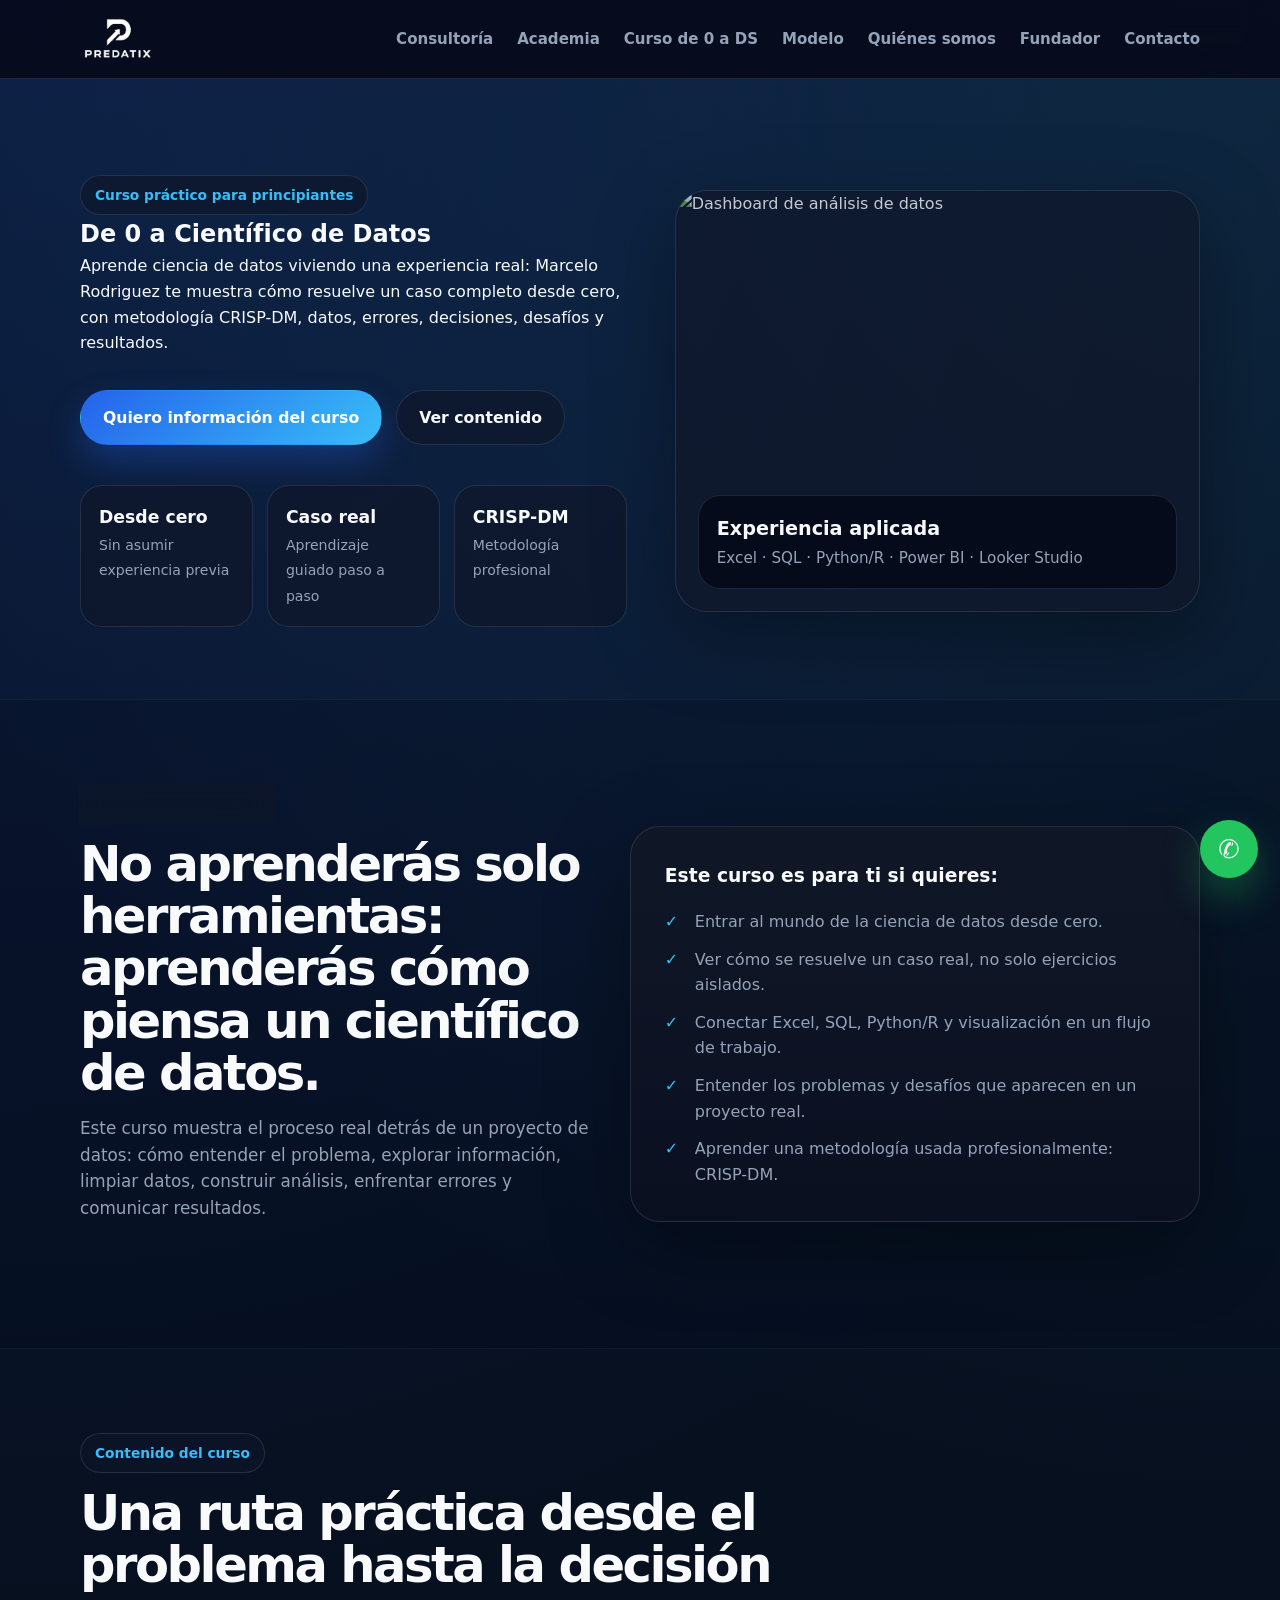
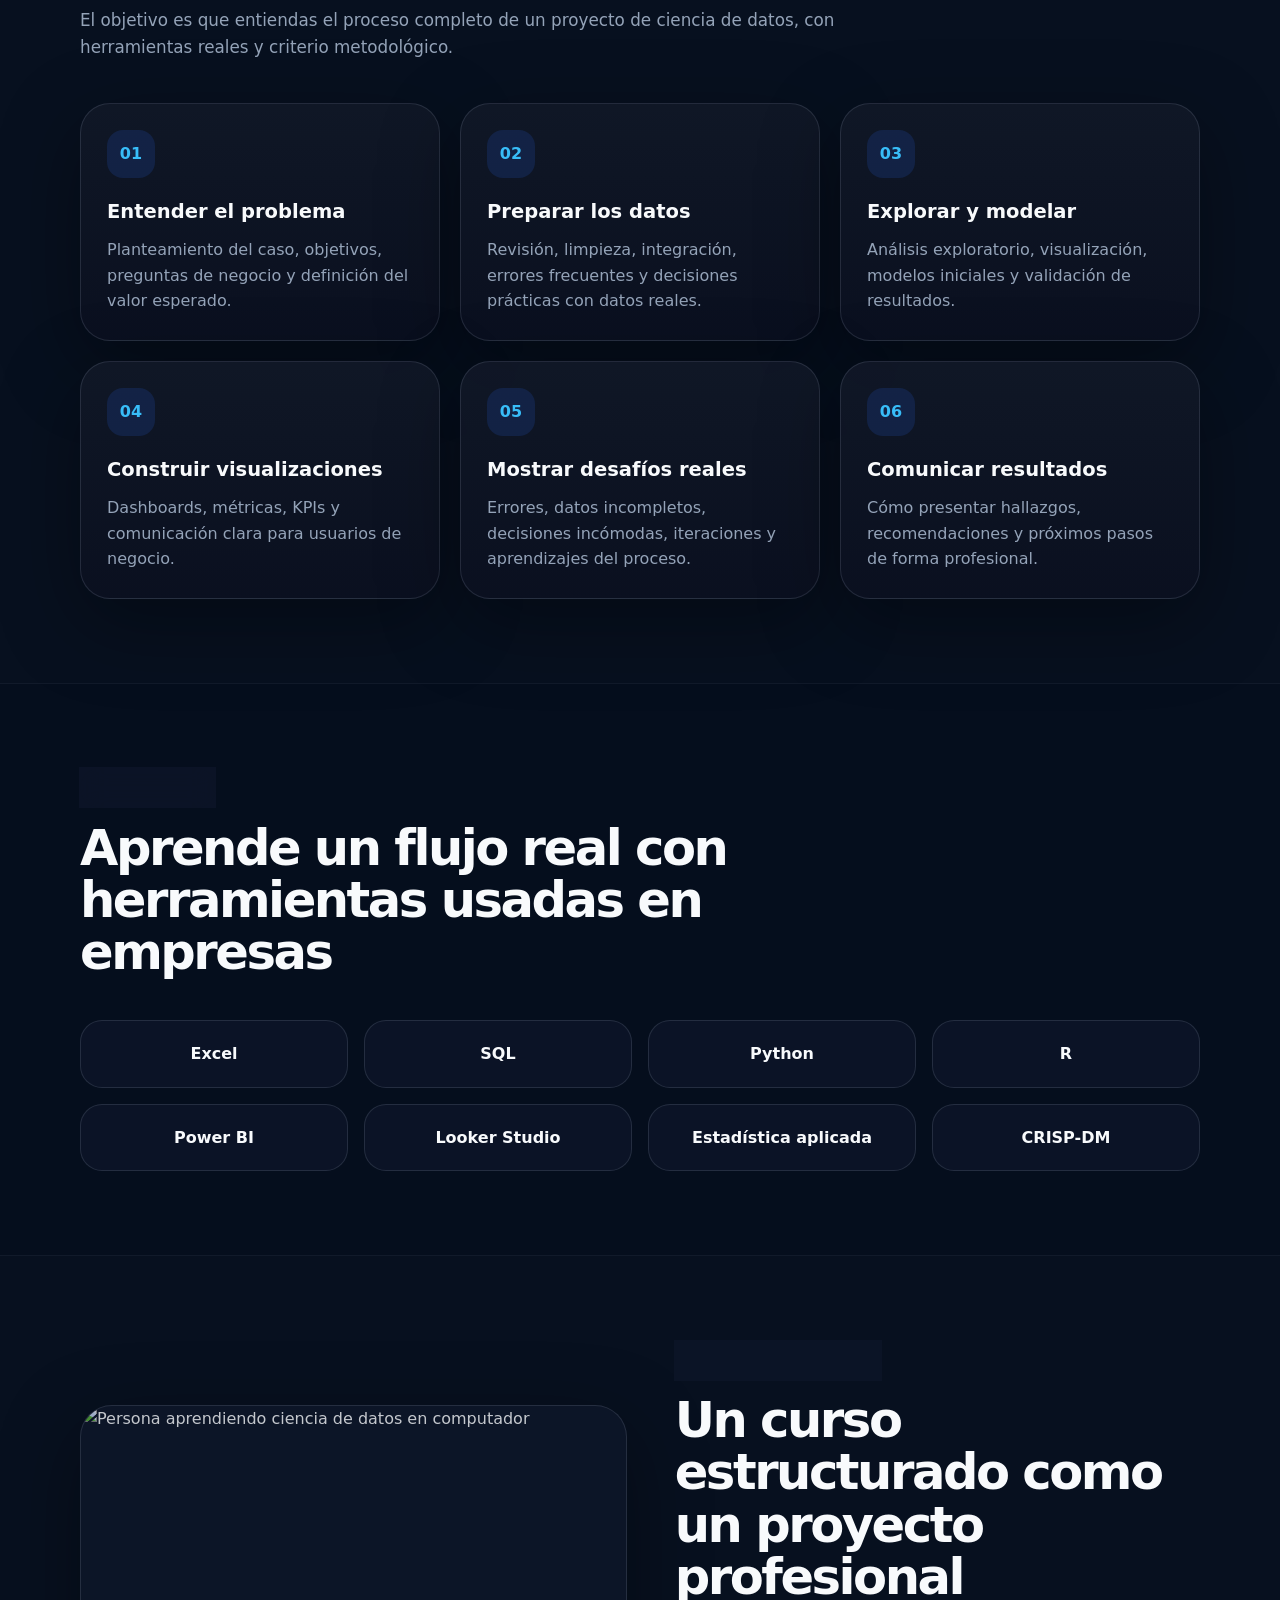
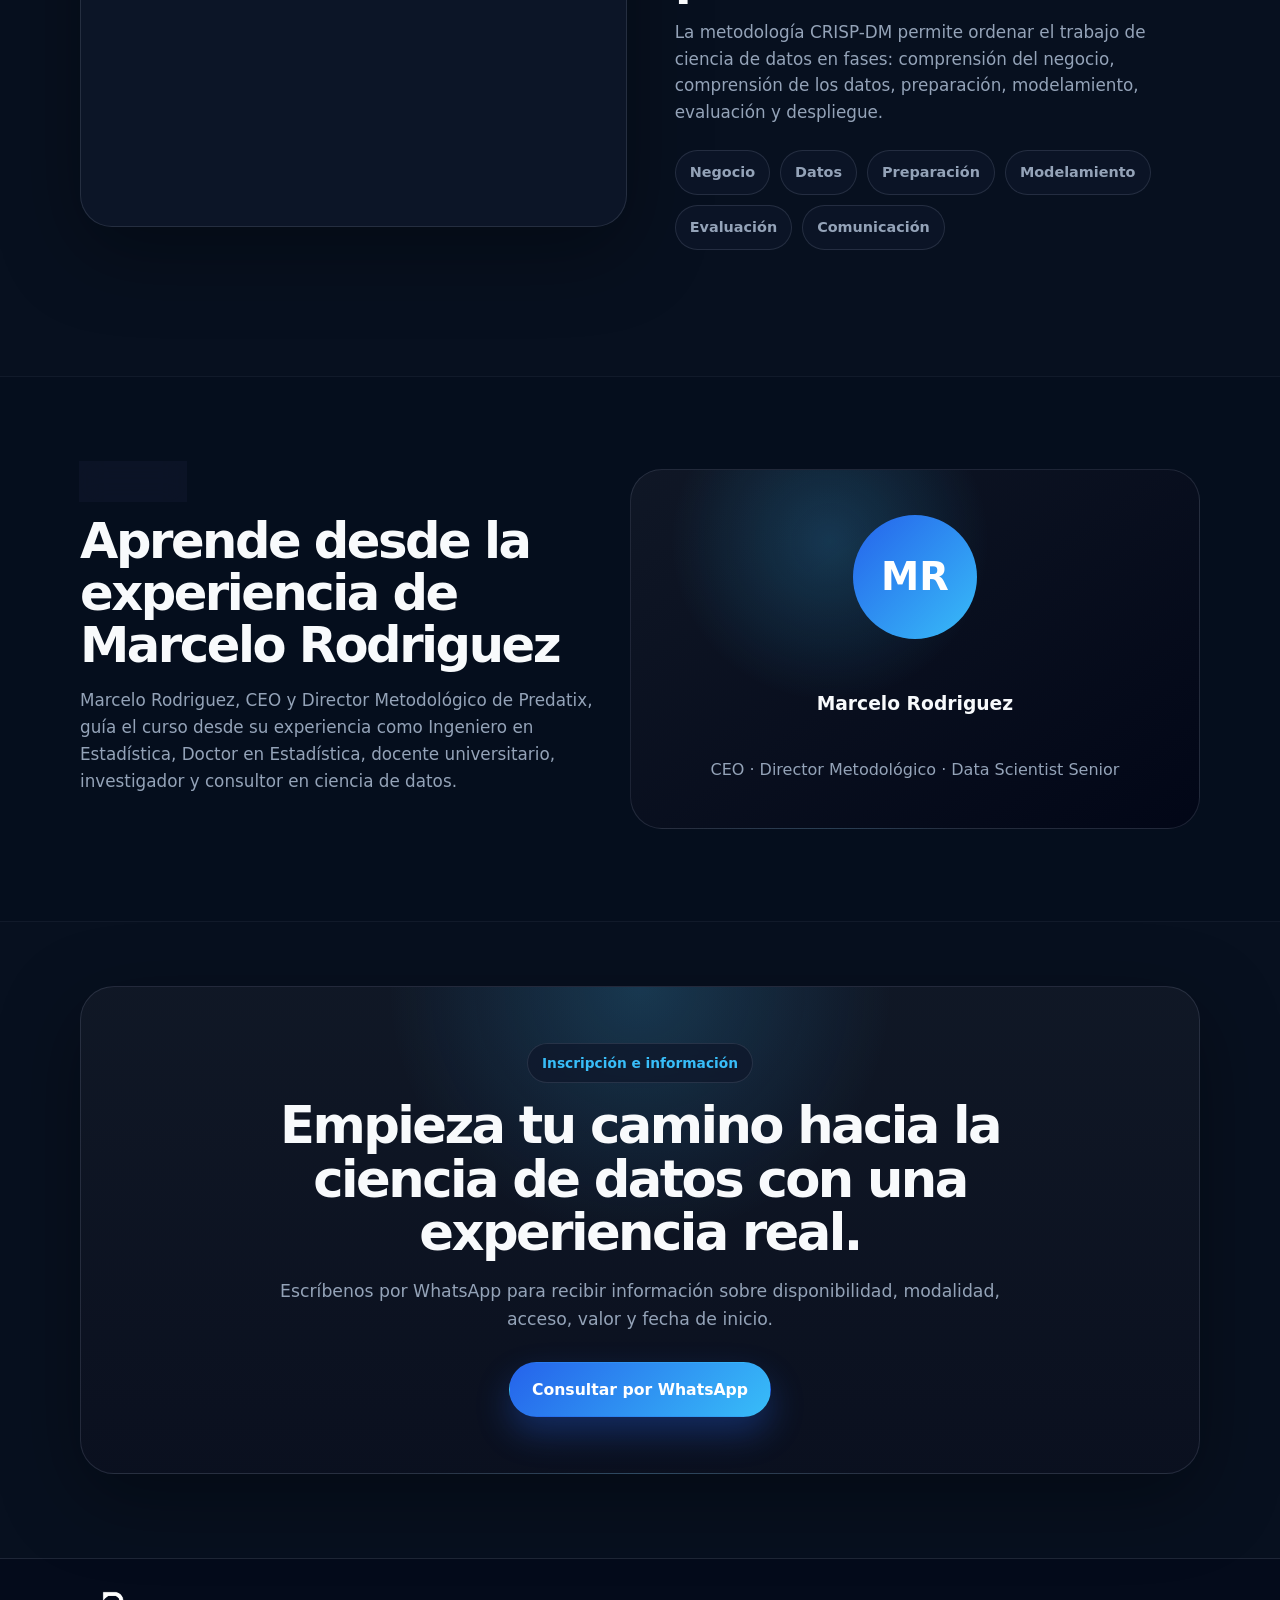
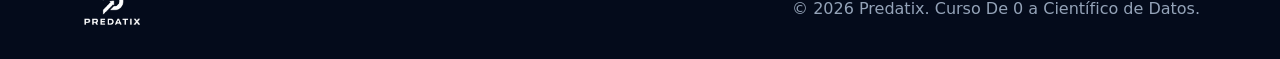
==== curso-de-0-a-ds.html @ 1f6efed1 "Add files via upload" ====
<!DOCTYPE html>
<html lang="es">
<head>
  <meta charset="UTF-8" />
  <meta name="viewport" content="width=device-width, initial-scale=1.0" />

  <title>De 0 a Científico de Datos | Curso Predatix</title>
  <meta name="description" content="Curso De 0 a Científico de Datos: una experiencia práctica donde Marcelo Rodriguez resuelve un caso real de ciencia de datos desde cero usando CRISP-DM, Excel, SQL, Python/R y Power BI/Looker Studio." />
  <meta name="keywords" content="curso ciencia de datos, científico de datos, Predatix, CRISP-DM, Excel, SQL, Python, R, Power BI, Looker Studio" />
  <meta name="author" content="Predatix" />

  <link rel="icon" href="assets/predatix_favicon_symbol.ico" type="image/x-icon" />
  <link rel="stylesheet" href="css/styles.css" />
</head>

<body class="theme-light-option">
  <header class="site-header">
    <nav class="container nav" aria-label="Navegación principal">
      <a href="index.html#inicio" class="brand" aria-label="Volver al inicio de Predatix">
        <img src="assets/predatix_white.png" alt="Predatix" class="brand-logo" />
      </a>

      <button class="menu-toggle" id="menuToggle" aria-label="Abrir menú">☰</button>

      <div class="nav-links" id="navLinks">
        <a href="index.html#consultoria">Consultoría</a>
        <a href="index.html#academia">Academia</a>
        <a href="curso-de-0-a-ds.html">Curso de 0 a DS</a>
        <a href="index.html#modelo">Modelo</a>
        <a href="index.html#nosotros">Quiénes somos</a>
        <a href="index.html#fundador">Fundador</a>
        <a href="index.html#contacto">Contacto</a>
      </div>
    </nav>
  </header>

  <main>
    <section class="course-hero" id="curso">
      <div class="container course-hero-grid">
        <div class="hero-content reveal">
          <span class="badge">Curso práctico para principiantes</span>
          <h1>De 0 a Científico de Datos</h1>
          <p>
            Aprende ciencia de datos viviendo una experiencia real: Marcelo Rodriguez te muestra cómo resuelve un caso completo desde cero, con metodología CRISP-DM, datos, errores, decisiones, desafíos y resultados.
          </p>

          <div class="hero-actions">
            <a class="btn btn-primary" href="https://wa.me/56994447561?text=Hola%2C%20quiero%20informaci%C3%B3n%20sobre%20el%20curso%20De%200%20a%20Cient%C3%ADfico%20de%20Datos" target="_blank" rel="noopener">
              Quiero información del curso
            </a>
            <a class="btn btn-secondary" href="#programa">Ver contenido</a>
          </div>

          <div class="hero-stats">
            <div class="stat"><strong>Desde cero</strong><span>Sin asumir experiencia previa</span></div>
            <div class="stat"><strong>Caso real</strong><span>Aprendizaje guiado paso a paso</span></div>
            <div class="stat"><strong>CRISP-DM</strong><span>Metodología profesional</span></div>
          </div>
        </div>

        <div class="course-image-card reveal">
          <img src="https://images.unsplash.com/photo-1551288049-bebda4e38f71?auto=format&fit=crop&w=1200&q=80" alt="Dashboard de análisis de datos" />
          <div class="course-image-overlay">
            <strong>Experiencia aplicada</strong>
            <span>Excel · SQL · Python/R · Power BI · Looker Studio</span>
          </div>
        </div>
      </div>
    </section>

    <section class="section section-soft">
      <div class="container split">
        <div class="section-head reveal">
          <span class="badge">La promesa del curso</span>
          <h2>No aprenderás solo herramientas: aprenderás cómo piensa un científico de datos.</h2>
          <p>
            Este curso muestra el proceso real detrás de un proyecto de datos: cómo entender el problema, explorar información, limpiar datos, construir análisis, enfrentar errores y comunicar resultados.
          </p>
        </div>

        <div class="panel reveal">
          <h3>Este curso es para ti si quieres:</h3>
          <ul class="check-list">
            <li>Entrar al mundo de la ciencia de datos desde cero.</li>
            <li>Ver cómo se resuelve un caso real, no solo ejercicios aislados.</li>
            <li>Conectar Excel, SQL, Python/R y visualización en un flujo de trabajo.</li>
            <li>Entender los problemas y desafíos que aparecen en un proyecto real.</li>
            <li>Aprender una metodología usada profesionalmente: CRISP-DM.</li>
          </ul>
        </div>
      </div>
    </section>

    <section class="section" id="programa">
      <div class="container">
        <div class="section-head reveal">
          <span class="badge">Contenido del curso</span>
          <h2>Una ruta práctica desde el problema hasta la decisión</h2>
          <p>
            El objetivo es que entiendas el proceso completo de un proyecto de ciencia de datos, con herramientas reales y criterio metodológico.
          </p>
        </div>

        <div class="cards three">
          <article class="card reveal">
            <div class="icon">01</div>
            <h3>Entender el problema</h3>
            <p>Planteamiento del caso, objetivos, preguntas de negocio y definición del valor esperado.</p>
          </article>

          <article class="card reveal">
            <div class="icon">02</div>
            <h3>Preparar los datos</h3>
            <p>Revisión, limpieza, integración, errores frecuentes y decisiones prácticas con datos reales.</p>
          </article>

          <article class="card reveal">
            <div class="icon">03</div>
            <h3>Explorar y modelar</h3>
            <p>Análisis exploratorio, visualización, modelos iniciales y validación de resultados.</p>
          </article>

          <article class="card reveal">
            <div class="icon">04</div>
            <h3>Construir visualizaciones</h3>
            <p>Dashboards, métricas, KPIs y comunicación clara para usuarios de negocio.</p>
          </article>

          <article class="card reveal">
            <div class="icon">05</div>
            <h3>Mostrar desafíos reales</h3>
            <p>Errores, datos incompletos, decisiones incómodas, iteraciones y aprendizajes del proceso.</p>
          </article>

          <article class="card reveal">
            <div class="icon">06</div>
            <h3>Comunicar resultados</h3>
            <p>Cómo presentar hallazgos, recomendaciones y próximos pasos de forma profesional.</p>
          </article>
        </div>
      </div>
    </section>

    <section class="section section-soft">
      <div class="container">
        <div class="section-head reveal">
          <span class="badge">Herramientas</span>
          <h2>Aprende un flujo real con herramientas usadas en empresas</h2>
        </div>

        <div class="tool-grid reveal">
          <div class="tool-card">Excel</div>
          <div class="tool-card">SQL</div>
          <div class="tool-card">Python</div>
          <div class="tool-card">R</div>
          <div class="tool-card">Power BI</div>
          <div class="tool-card">Looker Studio</div>
          <div class="tool-card">Estadística aplicada</div>
          <div class="tool-card">CRISP-DM</div>
        </div>
      </div>
    </section>

    <section class="section">
      <div class="container course-split">
        <div class="course-image-card reveal">
          <img src="https://images.unsplash.com/photo-1516321318423-f06f85e504b3?auto=format&fit=crop&w=1200&q=80" alt="Persona aprendiendo ciencia de datos en computador" />
        </div>

        <div class="section-head reveal">
          <span class="badge">Metodología CRISP-DM</span>
          <h2>Un curso estructurado como un proyecto profesional</h2>
          <p>
            La metodología CRISP-DM permite ordenar el trabajo de ciencia de datos en fases: comprensión del negocio, comprensión de los datos, preparación, modelamiento, evaluación y despliegue.
          </p>

          <div class="mini-steps">
            <span>Negocio</span>
            <span>Datos</span>
            <span>Preparación</span>
            <span>Modelamiento</span>
            <span>Evaluación</span>
            <span>Comunicación</span>
          </div>
        </div>
      </div>
    </section>

    <section class="section section-soft">
      <div class="container split">
        <div class="section-head reveal">
          <span class="badge">Instructor</span>
          <h2>Aprende desde la experiencia de Marcelo Rodriguez</h2>
          <p>
            Marcelo Rodriguez, CEO y Director Metodológico de Predatix, guía el curso desde su experiencia como Ingeniero en Estadística, Doctor en Estadística, docente universitario, investigador y consultor en ciencia de datos.
          </p>
        </div>

        <div class="founder-card reveal">
          <div class="founder-avatar">MR</div>
          <h3>Marcelo Rodriguez</h3>
          <p>CEO · Director Metodológico · Data Scientist Senior</p>
        </div>
      </div>
    </section>

    <section class="section course-cta">
      <div class="container cta-box reveal">
        <span class="badge">Inscripción e información</span>
        <h2>Empieza tu camino hacia la ciencia de datos con una experiencia real.</h2>
        <p>
          Escríbenos por WhatsApp para recibir información sobre disponibilidad, modalidad, acceso, valor y fecha de inicio.
        </p>
        <a class="btn btn-primary" href="https://wa.me/56994447561?text=Hola%2C%20quiero%20inscribirme%20o%20recibir%20informaci%C3%B3n%20del%20curso%20De%200%20a%20Cient%C3%ADfico%20de%20Datos" target="_blank" rel="noopener">
          Consultar por WhatsApp
        </a>
      </div>
    </section>
  </main>

  <footer class="footer">
    <div class="container footer-content">
      <img src="assets/predatix_white.png" alt="Predatix" />
      <p>© <span id="year"></span> Predatix. Curso De 0 a Científico de Datos.</p>
    </div>
  </footer>

  <a class="whatsapp-float" href="https://wa.me/56994447561?text=Hola%2C%20quiero%20informaci%C3%B3n%20sobre%20el%20curso%20De%200%20a%20Cient%C3%ADfico%20de%20Datos" target="_blank" rel="noopener" aria-label="Contactar por WhatsApp">✆</a>

  <script src="js/script.js"></script>
</body>
</html>
---- css/styles.css ----
:root{--bg:#050816;--bg-soft:#0b1020;--card:#111827;--blue:#2563eb;--blue-light:#38bdf8;--text:#f8fafc;--muted:#94a3b8;--border:rgba(148,163,184,.18);--gradient:linear-gradient(135deg,#2563eb,#38bdf8);--shadow:0 24px 80px rgba(0,0,0,.35)}*{box-sizing:border-box;margin:0;padding:0}html{scroll-behavior:smooth}body{font-family:Inter,system-ui,-apple-system,BlinkMacSystemFont,"Segoe UI",sans-serif;background:radial-gradient(circle at top left,rgba(37,99,235,.28),transparent 32%),radial-gradient(circle at top right,rgba(56,189,248,.16),transparent 30%),var(--bg);color:var(--text);line-height:1.6;overflow-x:hidden}a{color:inherit;text-decoration:none}img{max-width:100%;display:block}.container{width:min(1120px,calc(100% - 40px));margin:0 auto}.site-header{position:sticky;top:0;z-index:50;background:rgba(5,8,22,.82);backdrop-filter:blur(16px);border-bottom:1px solid var(--border)}.nav{height:78px;display:flex;align-items:center;justify-content:space-between}.brand-logo{height:42px;width:auto}.nav-links{display:flex;align-items:center;gap:24px;color:var(--muted);font-size:.94rem;font-weight:700}.nav-links a:hover{color:var(--blue-light)}.menu-toggle{display:none;border:1px solid var(--border);background:transparent;color:var(--text);padding:9px 12px;border-radius:12px;font-size:1.2rem;cursor:pointer}.badge{display:inline-flex;align-items:center;padding:8px 14px;border:1px solid var(--border);border-radius:999px;background:rgba(15,23,42,.72);color:var(--blue-light);font-size:.86rem;font-weight:800;backdrop-filter:blur(12px)}.btn{display:inline-flex;align-items:center;justify-content:center;padding:14px 22px;border-radius:999px;font-weight:800;border:1px solid transparent;cursor:pointer;transition:.25s ease;font-size:.98rem}.btn-primary{background:var(--gradient);color:#fff;box-shadow:0 16px 34px rgba(37,99,235,.32)}.btn-primary:hover,.btn-secondary:hover{transform:translateY(-3px)}.btn-secondary{border-color:var(--border);color:var(--text);background:rgba(15,23,42,.72)}.hero{padding:96px 0 72px}.hero-grid{display:grid;grid-template-columns:1.05fr .95fr;gap:56px;align-items:center}.hero h1{margin-top:24px;font-size:clamp(2.8rem,7vw,5.8rem);line-height:.95;letter-spacing:-.07em;max-width:820px}.hero p{margin-top:24px;color:var(--muted);font-size:1.14rem;max-width:660px}.hero-actions{display:flex;gap:14px;flex-wrap:wrap;margin-top:34px}.hero-stats{display:grid;grid-template-columns:repeat(3,1fr);gap:14px;margin-top:40px}.stat{padding:18px;border-radius:22px;background:rgba(15,23,42,.72);border:1px solid var(--border)}.stat strong{display:block;font-size:1.08rem}.stat span{color:var(--muted);font-size:.88rem}.hero-panel,.panel,.card,.contact-form{background:linear-gradient(180deg,rgba(17,24,39,.92),rgba(11,16,32,.92));border:1px solid var(--border);border-radius:30px;box-shadow:var(--shadow)}.hero-panel{padding:26px}.dashboard-card{display:grid;gap:18px}.dashboard-header{display:flex;justify-content:space-between;align-items:center;padding-bottom:14px;border-bottom:1px solid var(--border);font-weight:800}.live-dot{width:12px;height:12px;border-radius:50%;background:#22c55e;box-shadow:0 0 0 8px rgba(34,197,94,.12)}.bars{height:220px;display:flex;align-items:end;gap:12px;padding:18px;border-radius:24px;background:rgba(2,6,23,.48);border:1px solid var(--border)}.bars span{flex:1;border-radius:999px 999px 8px 8px;background:var(--gradient);animation:grow 1.1s ease both}@keyframes grow{from{transform:scaleY(.25);opacity:.4}to{transform:scaleY(1);opacity:1}}.dashboard-grid{display:grid;grid-template-columns:1fr 1fr;gap:14px}.dashboard-grid div{padding:18px;border-radius:20px;background:rgba(2,6,23,.44);border:1px solid var(--border)}.dashboard-grid small{color:var(--muted)}.dashboard-grid b{display:block;font-size:1.18rem}.section{padding:84px 0}.section-soft{background:rgba(2,6,23,.22);border-top:1px solid rgba(148,163,184,.08);border-bottom:1px solid rgba(148,163,184,.08)}.section-head{max-width:780px;margin-bottom:42px}.section-head h2,.panel h2,.founder-content h2{margin-top:14px;font-size:clamp(2rem,4vw,3.1rem);line-height:1.05;letter-spacing:-.05em}.section-head p,.panel p,.founder-content p{margin-top:16px;color:var(--muted);font-size:1.05rem}.cards{display:grid;gap:20px}.cards.three{grid-template-columns:repeat(3,1fr)}.cards.four{grid-template-columns:repeat(4,1fr)}.cards.stacked{grid-template-columns:1fr}.card{padding:26px;transition:.25s ease}.card:hover{transform:translateY(-6px);border-color:rgba(56,189,248,.45)}.card h3{font-size:1.22rem;margin-bottom:10px}.card p,.quote span{color:var(--muted)}.icon{width:48px;height:48px;display:grid;place-items:center;border-radius:16px;background:rgba(37,99,235,.16);color:var(--blue-light);font-weight:900;margin-bottom:18px}.split,.contact-grid,.founder-grid{display:grid;grid-template-columns:.95fr 1.05fr;gap:34px;align-items:center}.panel{padding:34px}.timeline{display:grid;grid-template-columns:repeat(4,1fr);gap:18px}.timeline-item{padding:24px;border-radius:26px;background:rgba(15,23,42,.72);border:1px solid var(--border)}.timeline-item span{display:inline-flex;width:42px;height:42px;border-radius:14px;align-items:center;justify-content:center;background:var(--gradient);font-weight:900;margin-bottom:16px}.timeline-item p{color:var(--muted);margin-top:8px}.founder-card{min-height:360px;padding:30px;border-radius:32px;background:radial-gradient(circle at 35% 20%,rgba(56,189,248,.22),transparent 34%),linear-gradient(145deg,rgba(17,24,39,.92),rgba(2,6,23,.9));border:1px solid var(--border);display:grid;place-items:center;text-align:center}.founder-avatar{width:124px;height:124px;border-radius:50%;display:grid;place-items:center;background:var(--gradient);color:#fff;font-weight:900;font-size:2.4rem;margin:0 auto 20px}.founder-card p{color:var(--muted);margin-top:8px}.quote p{font-size:1.04rem;color:var(--text);margin-bottom:16px}.contact-form{padding:28px;display:grid;gap:14px}input,select,textarea{width:100%;padding:15px 16px;border-radius:16px;border:1px solid var(--border);background:rgba(2,6,23,.52);color:var(--text);outline:none;font:inherit}textarea{min-height:132px;resize:vertical}input:focus,select:focus,textarea:focus{border-color:var(--blue-light)}.footer{padding:32px 0;border-top:1px solid var(--border);background:rgba(2,6,23,.44);color:var(--muted)}.footer-content{display:flex;gap:20px;align-items:center;justify-content:space-between;flex-wrap:wrap}.footer img{height:36px;width:auto}.whatsapp-float{position:fixed;right:22px;bottom:22px;width:58px;height:58px;border-radius:50%;display:grid;place-items:center;background:#22c55e;color:#fff;font-size:1.6rem;box-shadow:0 18px 40px rgba(34,197,94,.34);z-index:60;transition:.25s ease}.whatsapp-float:hover{transform:translateY(-4px) scale(1.04)}.reveal{opacity:0;transform:translateY(22px);transition:.72s ease}.reveal.visible{opacity:1;transform:translateY(0)}@media(max-width:1050px){.cards.four{grid-template-columns:repeat(2,1fr)}.timeline{grid-template-columns:repeat(2,1fr)}}@media(max-width:920px){.nav-links{position:fixed;top:78px;left:20px;right:20px;display:none;flex-direction:column;align-items:flex-start;padding:22px;border-radius:22px;background:rgba(5,8,22,.96);border:1px solid var(--border)}.nav-links.open{display:flex}.menu-toggle{display:block}.hero-grid,.split,.contact-grid,.founder-grid{grid-template-columns:1fr}.cards.three{grid-template-columns:1fr 1fr}}@media(max-width:640px){.container{width:min(100% - 28px,1120px)}.hero{padding-top:60px}.brand-logo{height:34px}.hero-stats,.cards.three,.cards.four,.timeline,.dashboard-grid{grid-template-columns:1fr}.section{padding:64px 0}.hero-panel,.panel,.card,.contact-form{padding:22px}.btn{width:100%}}


/* ===== Course landing page ===== */
.theme-light-option {
  background:
    radial-gradient(circle at top left, rgba(37, 99, 235, 0.18), transparent 32%),
    radial-gradient(circle at top right, rgba(56, 189, 248, 0.12), transparent 30%),
    #07101f;
}

.course-hero {
  padding: 96px 0 72px;
}

.course-hero-grid,
.course-split {
  display: grid;
  grid-template-columns: 1.02fr 0.98fr;
  gap: 48px;
  align-items: center;
}

.course-image-card {
  position: relative;
  overflow: hidden;
  min-height: 420px;
  border-radius: 32px;
  border: 1px solid var(--border);
  box-shadow: var(--shadow);
  background: rgba(15, 23, 42, 0.74);
}

.course-image-card img {
  width: 100%;
  height: 100%;
  min-height: 420px;
  object-fit: cover;
  opacity: 0.78;
}

.course-image-overlay {
  position: absolute;
  left: 22px;
  right: 22px;
  bottom: 22px;
  padding: 18px;
  border-radius: 22px;
  background: rgba(5, 8, 22, 0.78);
  border: 1px solid var(--border);
  backdrop-filter: blur(12px);
}

.course-image-overlay strong {
  display: block;
  font-size: 1.2rem;
}

.course-image-overlay span {
  color: var(--muted);
  font-size: 0.95rem;
}

.check-list {
  display: grid;
  gap: 12px;
  margin-top: 18px;
  list-style: none;
}

.check-list li {
  color: var(--muted);
  padding-left: 30px;
  position: relative;
}

.check-list li::before {
  content: "✓";
  position: absolute;
  left: 0;
  top: 0;
  color: var(--blue-light);
  font-weight: 900;
}

.tool-grid {
  display: grid;
  grid-template-columns: repeat(4, 1fr);
  gap: 16px;
}

.tool-card {
  padding: 20px;
  border-radius: 22px;
  background: rgba(15, 23, 42, 0.72);
  border: 1px solid var(--border);
  font-weight: 900;
  text-align: center;
  transition: 0.25s ease;
}

.tool-card:hover {
  transform: translateY(-4px);
  border-color: rgba(56, 189, 248, 0.45);
  color: var(--blue-light);
}

.mini-steps {
  display: flex;
  gap: 10px;
  flex-wrap: wrap;
  margin-top: 24px;
}

.mini-steps span {
  padding: 10px 14px;
  border-radius: 999px;
  background: rgba(15, 23, 42, 0.72);
  border: 1px solid var(--border);
  color: var(--muted);
  font-weight: 800;
  font-size: 0.9rem;
}

.course-cta {
  padding-top: 64px;
}

.cta-box {
  text-align: center;
  padding: 56px;
  border-radius: 34px;
  background:
    radial-gradient(circle at 50% 0%, rgba(56, 189, 248, 0.20), transparent 34%),
    linear-gradient(180deg, rgba(17, 24, 39, 0.94), rgba(11, 16, 32, 0.94));
  border: 1px solid var(--border);
  box-shadow: var(--shadow);
}

.cta-box h2 {
  margin: 16px auto 0;
  max-width: 820px;
  font-size: clamp(2rem, 4vw, 3.2rem);
  line-height: 1.05;
  letter-spacing: -0.05em;
}

.cta-box p {
  max-width: 720px;
  margin: 18px auto 28px;
  color: var(--muted);
  font-size: 1.08rem;
}

/* Opción visual más clara:
   Si quieres que todo el sitio sea más claro, puedes cambiar en el body:
   <body class="theme-light-option">
   por:
   <body class="theme-clear">
*/
.theme-clear {
  --bg: #eef4ff;
  --text: #07111f;
  --muted: #475569;
  --border: rgba(15, 23, 42, 0.12);
  background:
    radial-gradient(circle at top left, rgba(37, 99, 235, 0.16), transparent 34%),
    radial-gradient(circle at top right, rgba(56, 189, 248, 0.16), transparent 30%),
    #eef4ff;
}

.theme-clear .site-header {
  background: rgba(7, 17, 31, 0.88);
}

.theme-clear .card,
.theme-clear .panel,
.theme-clear .contact-form,
.theme-clear .hero-panel,
.theme-clear .timeline-item,
.theme-clear .tool-card {
  background: rgba(255, 255, 255, 0.78);
  color: #07111f;
}

.theme-clear .section-soft {
  background: rgba(255, 255, 255, 0.34);
}

@media (max-width: 920px) {
  .course-hero-grid,
  .course-split {
    grid-template-columns: 1fr;
  }

  .tool-grid {
    grid-template-columns: repeat(2, 1fr);
  }
}

@media (max-width: 640px) {
  .course-hero {
    padding-top: 60px;
  }

  .course-image-card,
  .course-image-card img {
    min-height: 300px;
  }

  .tool-grid {
    grid-template-columns: 1fr;
  }

  .cta-box {
    padding: 28px;
  }
}
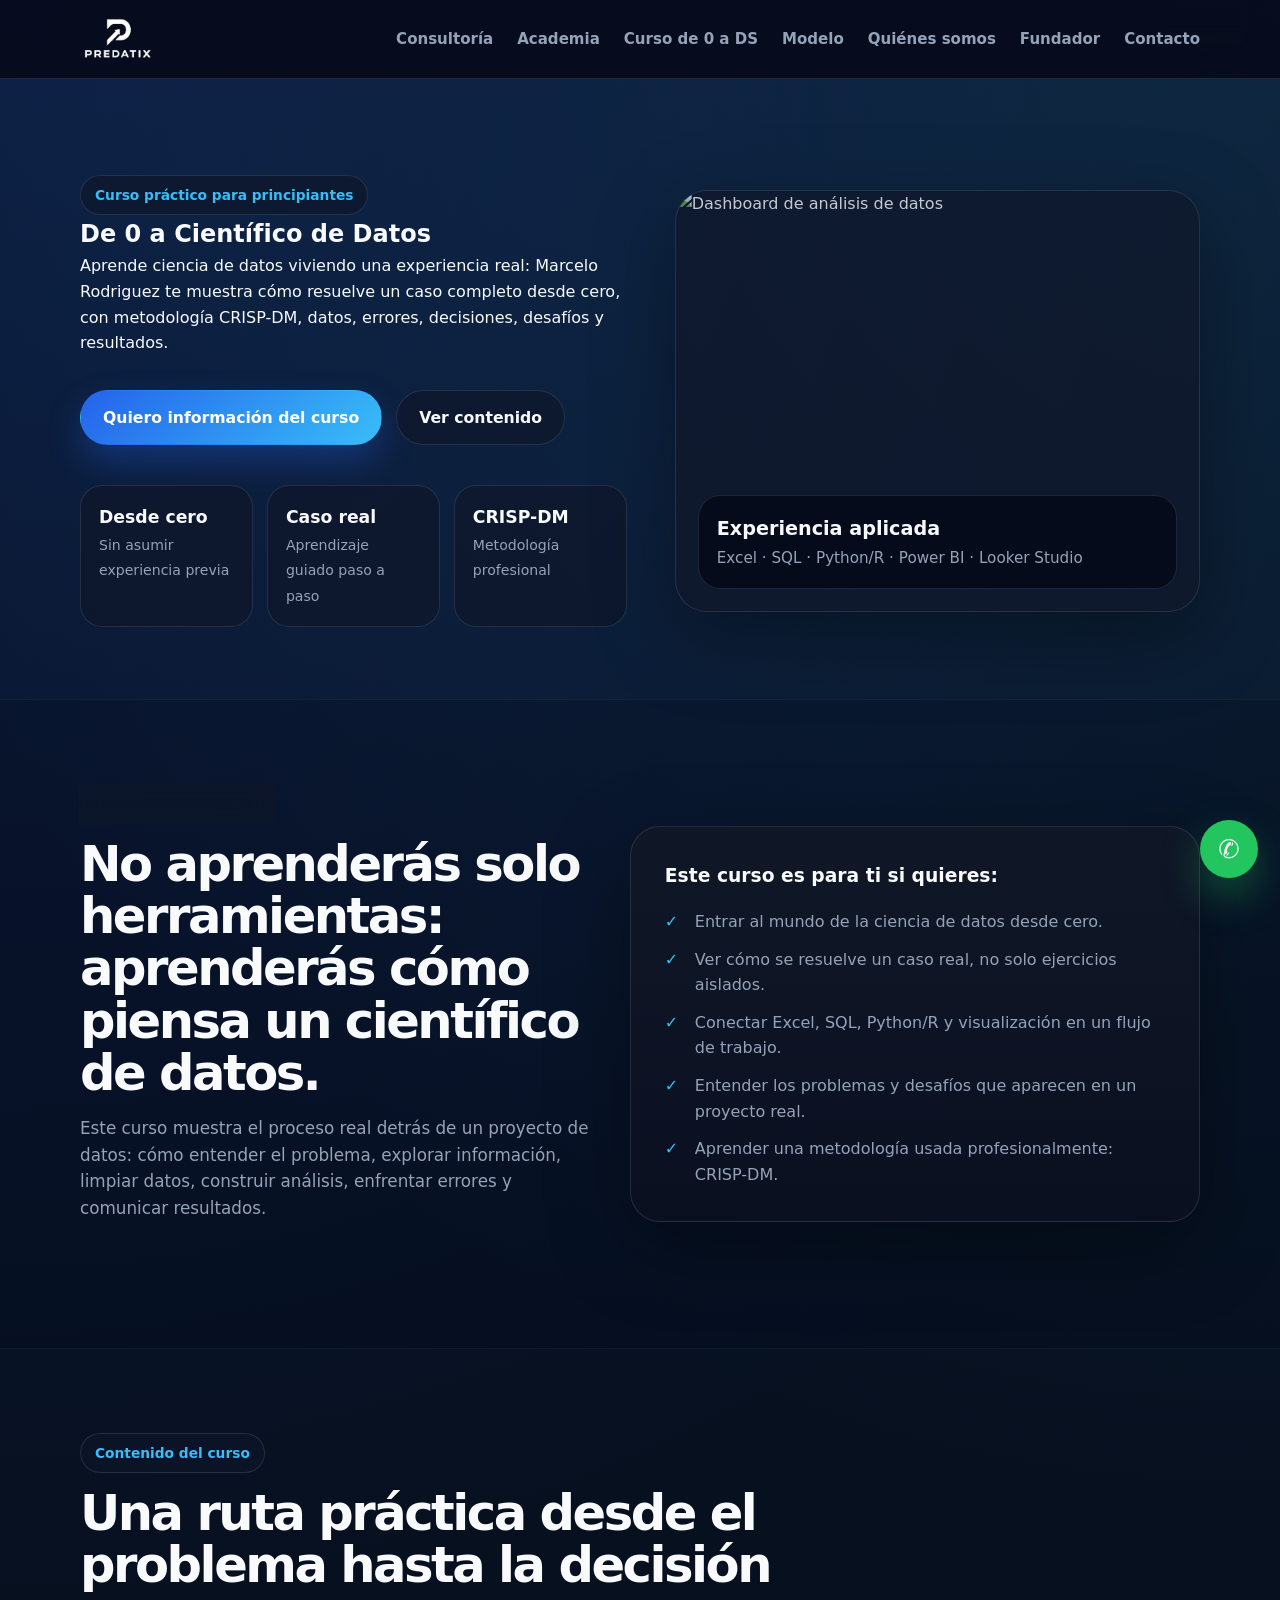
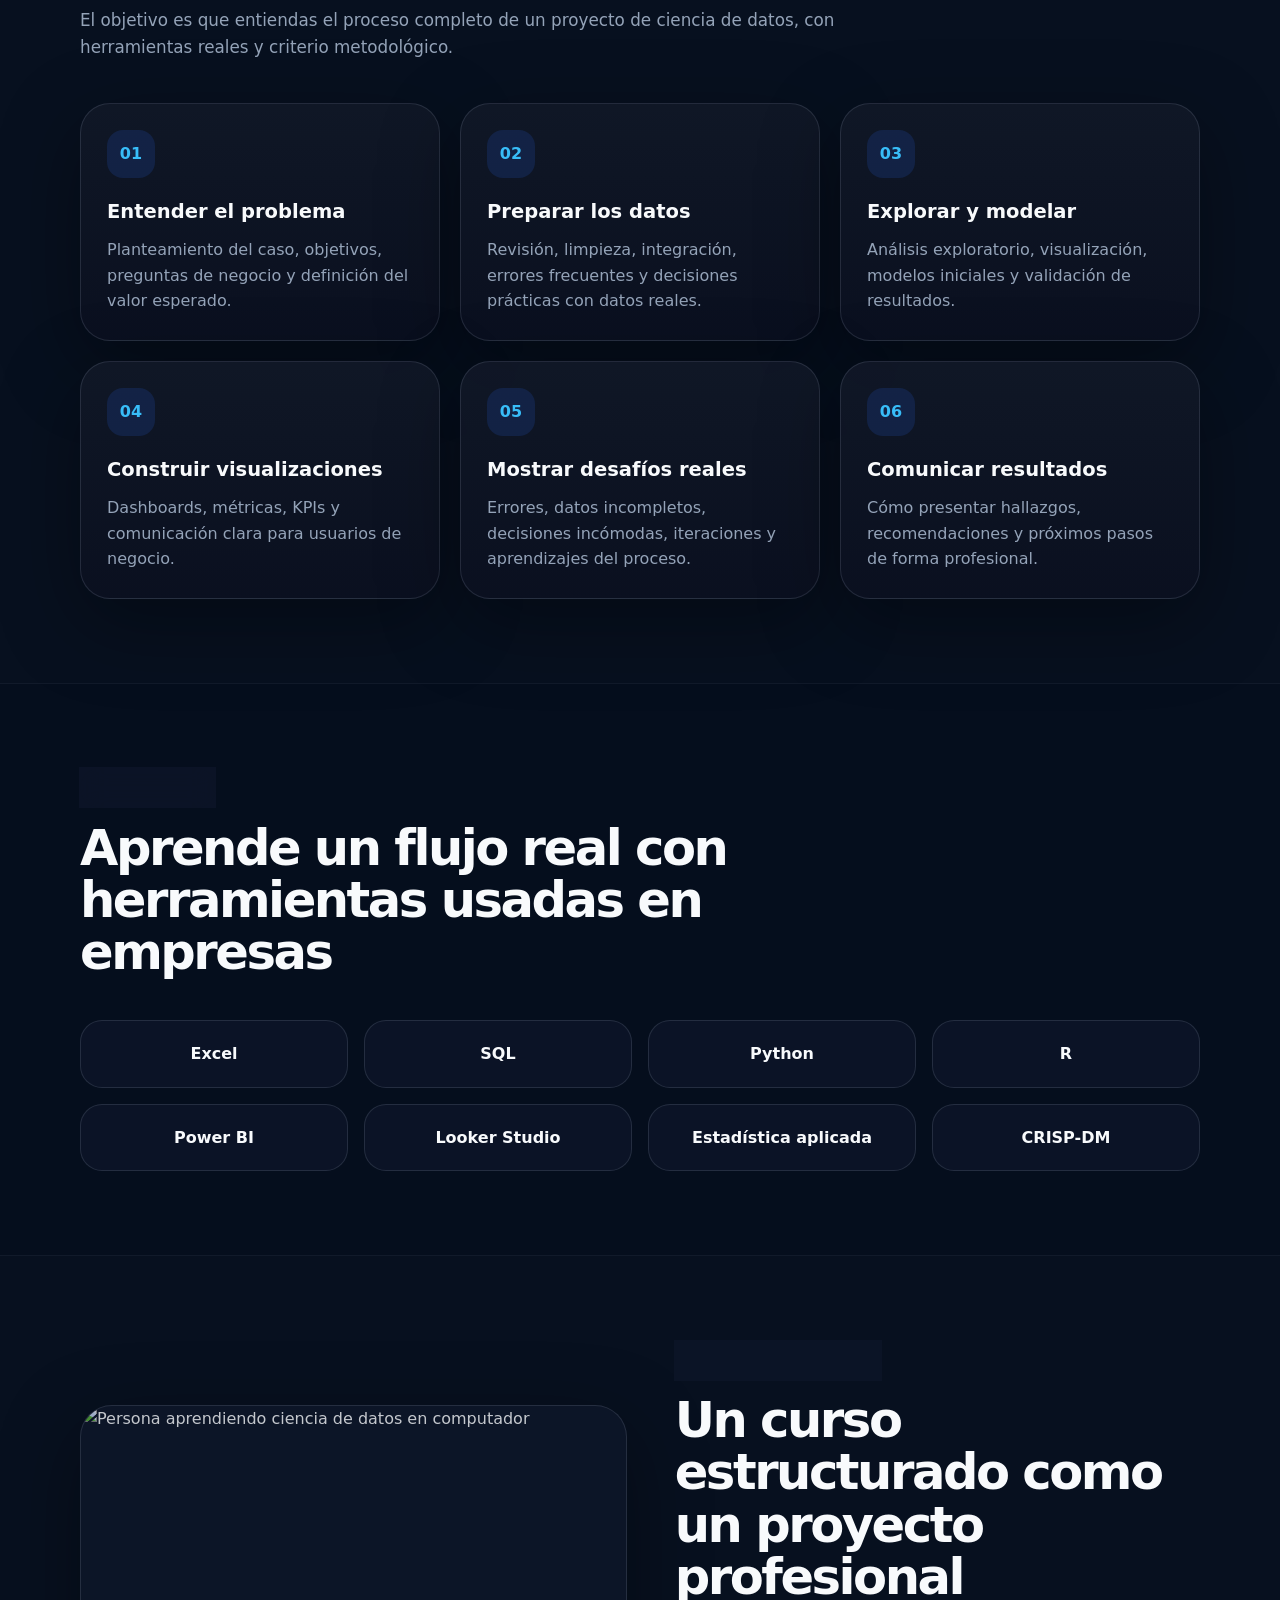
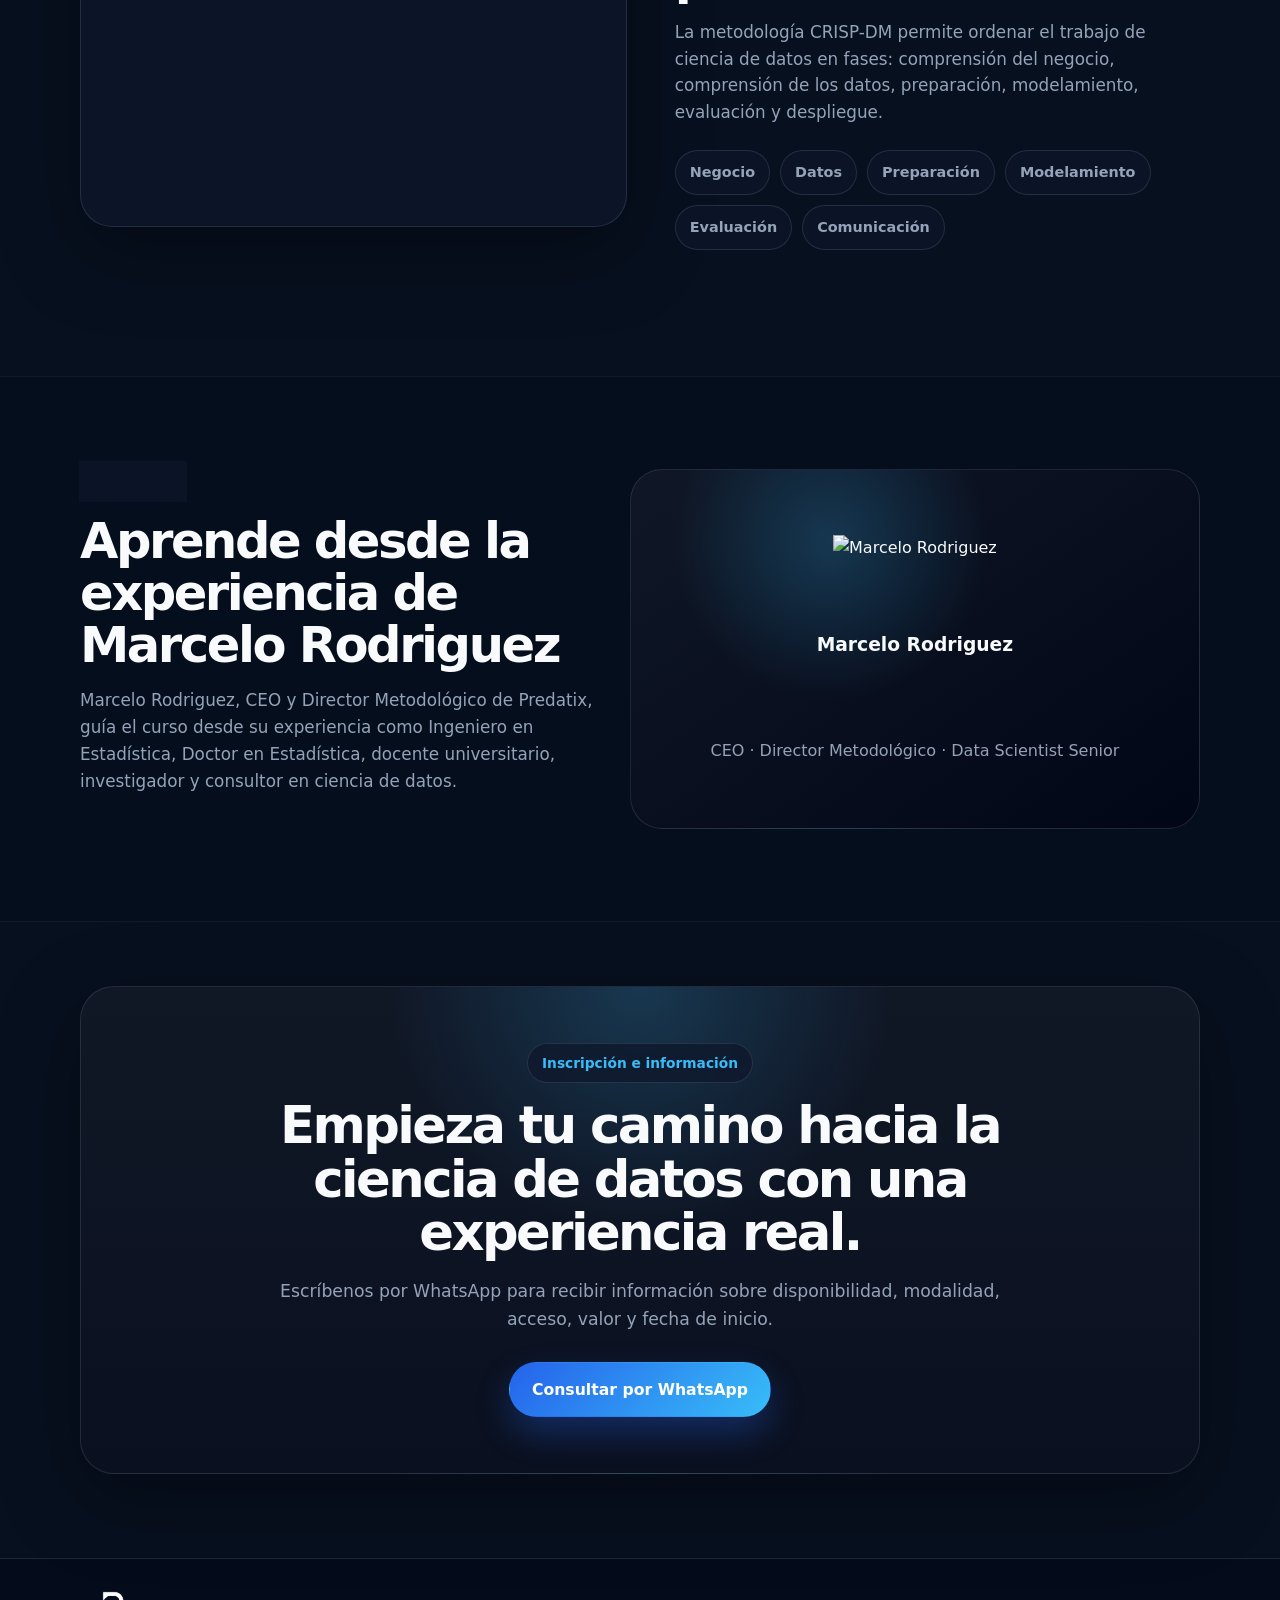
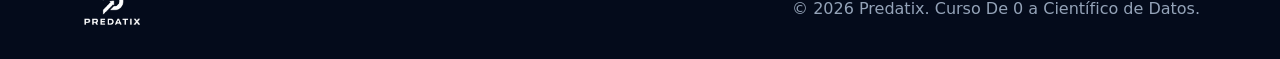
==== commit 00b6e73f: "Add files via upload" ====
--- a/curso-de-0-a-ds.html
+++ b/curso-de-0-a-ds.html
@@ -4,19 +4,33 @@
   <meta charset="UTF-8" />
   <meta name="viewport" content="width=device-width, initial-scale=1.0" />
 
-  <title>De 0 a Científico de Datos | Curso Predatix</title>
-  <meta name="description" content="Curso De 0 a Científico de Datos: una experiencia práctica donde Marcelo Rodriguez resuelve un caso real de ciencia de datos desde cero usando CRISP-DM, Excel, SQL, Python/R y Power BI/Looker Studio." />
+  <!-- ===== EDITAR TITULO SEO AQUI ===== -->
+<title>De 0 a Científico de Datos | Curso Predatix</title>
+  <!-- ===== EDITAR DESCRIPCION SEO AQUI ===== -->
+<meta name="description" content="Curso De 0 a Científico de Datos: una experiencia práctica donde Marcelo Rodriguez resuelve un caso real de ciencia de datos desde cero usando CRISP-DM, Excel, SQL, Python/R y Power BI/Looker Studio." />
   <meta name="keywords" content="curso ciencia de datos, científico de datos, Predatix, CRISP-DM, Excel, SQL, Python, R, Power BI, Looker Studio" />
   <meta name="author" content="Predatix" />
 
   <link rel="icon" href="assets/predatix_favicon_symbol.ico" type="image/x-icon" />
   <link rel="stylesheet" href="css/styles.css" />
 </head>
+
+<!-- ===================================================== -->
+<!-- ===== GUIA RAPIDA DE EDICION PREDATIX ===== -->
+<!--
+1. BUSCA "EDITAR AQUI" para encontrar textos editables.
+2. BUSCA "CAMBIAR IMAGEN AQUI" para reemplazar imagenes.
+3. Las imagenes locales estan en /assets/.
+4. Las imagenes externas usan URL dentro de src="...".
+5. No pongas comentarios dentro de las etiquetas <img>.
+-->
+<!-- ===================================================== -->
 
 <body class="theme-light-option">
   <header class="site-header">
     <nav class="container nav" aria-label="Navegación principal">
       <a href="index.html#inicio" class="brand" aria-label="Volver al inicio de Predatix">
+        <!-- ===== CAMBIAR LOGO AQUI: reemplaza assets/predatix_white.png por tu archivo o URL ===== -->
         <img src="assets/predatix_white.png" alt="Predatix" class="brand-logo" />
       </a>
 
@@ -39,7 +53,9 @@
       <div class="container course-hero-grid">
         <div class="hero-content reveal">
           <span class="badge">Curso práctico para principiantes</span>
+          <!-- ===== EDITAR TITULO PRINCIPAL HERO AQUI ===== -->
           <h1>De 0 a Científico de Datos</h1>
+          <!-- ===== EDITAR TEXTO HERO AQUI ===== -->
           <p>
             Aprende ciencia de datos viviendo una experiencia real: Marcelo Rodriguez te muestra cómo resuelve un caso completo desde cero, con metodología CRISP-DM, datos, errores, decisiones, desafíos y resultados.
           </p>
@@ -59,6 +75,7 @@
         </div>
 
         <div class="course-image-card reveal">
+          <!-- ===== CAMBIAR IMAGEN HERO CURSO AQUI: reemplaza la URL dentro de src ===== -->
           <img src="https://images.unsplash.com/photo-1551288049-bebda4e38f71?auto=format&fit=crop&w=1200&q=80" alt="Dashboard de análisis de datos" />
           <div class="course-image-overlay">
             <strong>Experiencia aplicada</strong>
@@ -164,6 +181,7 @@
     <section class="section">
       <div class="container course-split">
         <div class="course-image-card reveal">
+          <!-- ===== CAMBIAR IMAGEN METODOLOGIA CURSO AQUI: reemplaza la URL dentro de src ===== -->
           <img src="https://images.unsplash.com/photo-1516321318423-f06f85e504b3?auto=format&fit=crop&w=1200&q=80" alt="Persona aprendiendo ciencia de datos en computador" />
         </div>
 
@@ -197,7 +215,8 @@
         </div>
 
         <div class="founder-card reveal">
-          <div class="founder-avatar">MR</div>
+          <!-- ===== CAMBIAR FOTO FUNDADOR AQUI: reemplaza assets/marcelo-rodriguez.png ===== -->
+          <img src="assets/marcelo-rodriguez.png" alt="Marcelo Rodriguez" class="founder-photo" />
           <h3>Marcelo Rodriguez</h3>
           <p>CEO · Director Metodológico · Data Scientist Senior</p>
         </div>
@@ -220,6 +239,7 @@
 
   <footer class="footer">
     <div class="container footer-content">
+      <!-- ===== CAMBIAR LOGO FOOTER AQUI: reemplaza assets/predatix_white.png ===== -->
       <img src="assets/predatix_white.png" alt="Predatix" />
       <p>© <span id="year"></span> Predatix. Curso De 0 a Científico de Datos.</p>
     </div>
